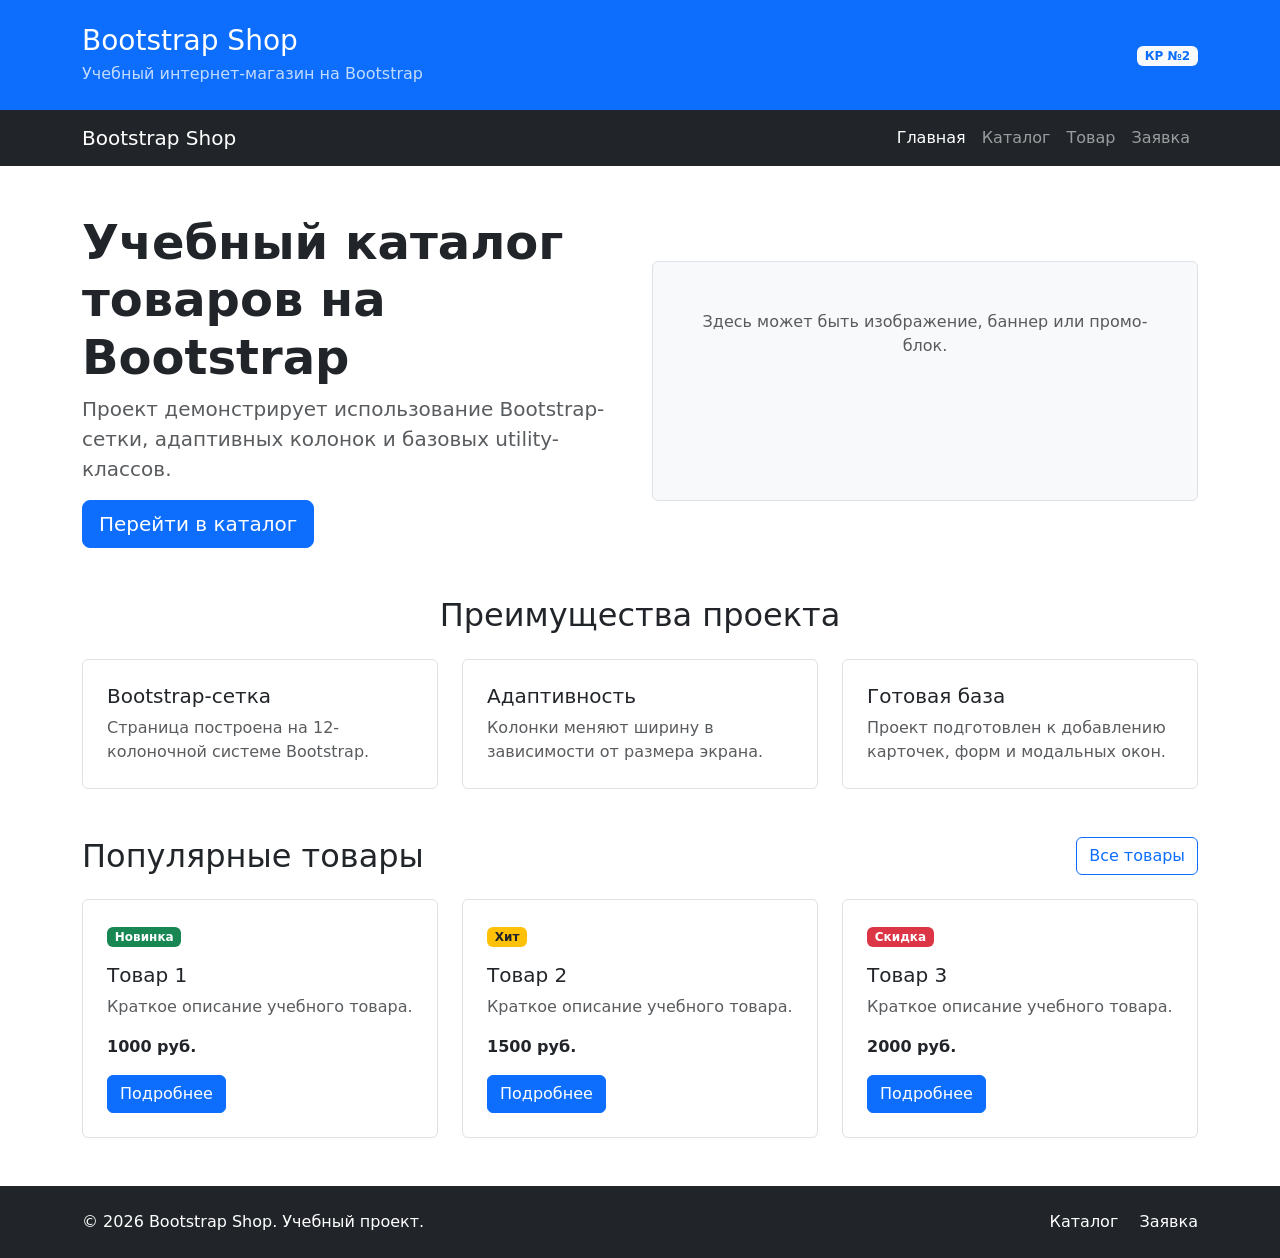
==== index.html @ 8d4ff2e7 "feat: create Bootstrap grid homepage" ====
<!DOCTYPE html>
<html lang="ru">
<head>
    <meta charset="UTF-8">
    <meta name="viewport" content="width=device-width, initial-scale=1.0">
    <meta name="description" content="Учебный интернет-магазин на Bootstrap (КР №2).">
    <title>Главная – Bootstrap Shop</title>
    <link href="https://cdn.jsdelivr.net/npm/bootstrap@5.3.3/dist/css/bootstrap.min.css" rel="stylesheet">
    <link rel="stylesheet" href="css/custom.css">
</head>
<body>

<header class="bg-primary text-white py-4">
    <div class="container">
        <div class="row align-items-center">
            <div class="col-12 col-md-8">
                <h1 class="h3 mb-1">Bootstrap Shop</h1>
                <p class="mb-0 opacity-75">Учебный интернет-магазин на Bootstrap</p>
            </div>
            <div class="col-12 col-md-4 text-md-end mt-3 mt-md-0">
                <span class="badge bg-light text-primary">КР №2</span>
            </div>
        </div>
    </div>
</header>

<nav class="navbar navbar-expand-lg navbar-dark bg-dark">
    <div class="container">
        <a class="navbar-brand" href="index.html">Bootstrap Shop</a>
        <button class="navbar-toggler" type="button" data-bs-toggle="collapse" data-bs-target="#mainNavbar" aria-controls="mainNavbar" aria-expanded="false" aria-label="Переключить навигацию">
            <span class="navbar-toggler-icon"></span>
        </button>
        <div class="collapse navbar-collapse" id="mainNavbar">
            <ul class="navbar-nav ms-auto">
                <li class="nav-item">
                    <a class="nav-link active" aria-current="page" href="index.html">Главная</a>
                </li>
                <li class="nav-item">
                    <a class="nav-link" href="catalog.html">Каталог</a>
                </li>
                <li class="nav-item">
                    <a class="nav-link" href="product.html">Товар</a>
                </li>
                <li class="nav-item">
                    <a class="nav-link" href="order.html">Заявка</a>
                </li>
            </ul>
        </div>
    </div>
</nav>

<main>
    <!-- Hero-блок -->
    <section class="container my-5">
        <div class="row align-items-center g-4">
            <div class="col-12 col-lg-6">
                <h2 class="display-5 fw-bold">Учебный каталог товаров на Bootstrap</h2>
                <p class="lead text-muted">
                    Проект демонстрирует использование Bootstrap-сетки, адаптивных колонок и базовых utility-классов.
                </p>
                <a class="btn btn-primary btn-lg" href="catalog.html">Перейти в каталог</a>
            </div>
            <div class="col-12 col-lg-6">
                <div class="placeholder-box p-5 bg-light border rounded text-center">
                    <p class="mb-0 text-muted">Здесь может быть изображение, баннер или промо-блок.</p>
                </div>
            </div>
        </div>
    </section>

    <!-- Преимущества -->
    <section class="container my-5">
        <h2 class="text-center mb-4">Преимущества проекта</h2>
        <div class="row g-4">
            <div class="col-12 col-md-4">
                <div class="p-4 border rounded h-100 bg-white">
                    <h3 class="h5">Bootstrap-сетка</h3>
                    <p class="mb-0 text-muted">Страница построена на 12-колоночной системе Bootstrap.</p>
                </div>
            </div>
            <div class="col-12 col-md-4">
                <div class="p-4 border rounded h-100 bg-white">
                    <h3 class="h5">Адаптивность</h3>
                    <p class="mb-0 text-muted">Колонки меняют ширину в зависимости от размера экрана.</p>
                </div>
            </div>
            <div class="col-12 col-md-4">
                <div class="p-4 border rounded h-100 bg-white">
                    <h3 class="h5">Готовая база</h3>
                    <p class="mb-0 text-muted">Проект подготовлен к добавлению карточек, форм и модальных окон.</p>
                </div>
            </div>
        </div>
    </section>

    <!-- Популярные товары -->
    <section class="container my-5">
        <div class="d-flex justify-content-between align-items-center mb-4">
            <h2 class="mb-0">Популярные товары</h2>
            <a class="btn btn-outline-primary" href="catalog.html">Все товары</a>
        </div>
        <div class="row g-4">
            <div class="col-12 col-md-6 col-lg-4">
                <div class="border rounded h-100 p-4">
                    <span class="badge bg-success mb-3">Новинка</span>
                    <h3 class="h5">Товар 1</h3>
                    <p class="text-muted">Краткое описание учебного товара.</p>
                    <p class="fw-bold mb-3">1000 руб.</p>
                    <a class="btn btn-primary" href="product.html">Подробнее</a>
                </div>
            </div>
            <div class="col-12 col-md-6 col-lg-4">
                <div class="border rounded h-100 p-4">
                    <span class="badge bg-warning text-dark mb-3">Хит</span>
                    <h3 class="h5">Товар 2</h3>
                    <p class="text-muted">Краткое описание учебного товара.</p>
                    <p class="fw-bold mb-3">1500 руб.</p>
                    <a class="btn btn-primary" href="product.html">Подробнее</a>
                </div>
            </div>
            <div class="col-12 col-md-6 col-lg-4">
                <div class="border rounded h-100 p-4">
                    <span class="badge bg-danger mb-3">Скидка</span>
                    <h3 class="h5">Товар 3</h3>
                    <p class="text-muted">Краткое описание учебного товара.</p>
                    <p class="fw-bold mb-3">2000 руб.</p>
                    <a class="btn btn-primary" href="product.html">Подробнее</a>
                </div>
            </div>
        </div>
    </section>
</main>

<footer class="bg-dark text-white py-4 mt-5">
    <div class="container">
        <div class="row align-items-center g-3">
            <div class="col-12 col-md-6">
                <p class="mb-0">&copy; 2026 Bootstrap Shop. Учебный проект.</p>
            </div>
            <div class="col-12 col-md-6 text-md-end">
                <a class="text-white text-decoration-none me-3" href="catalog.html">Каталог</a>
                <a class="text-white text-decoration-none" href="order.html">Заявка</a>
            </div>
        </div>
    </div>
</footer>

<script src="https://cdn.jsdelivr.net/npm/bootstrap@5.3.3/dist/js/bootstrap.bundle.min.js"></script>
</body>
</html>
---- css/custom.css ----
body {
    min-height: 100vh;
}

.placeholder-box {
    min-height: 240px;
}
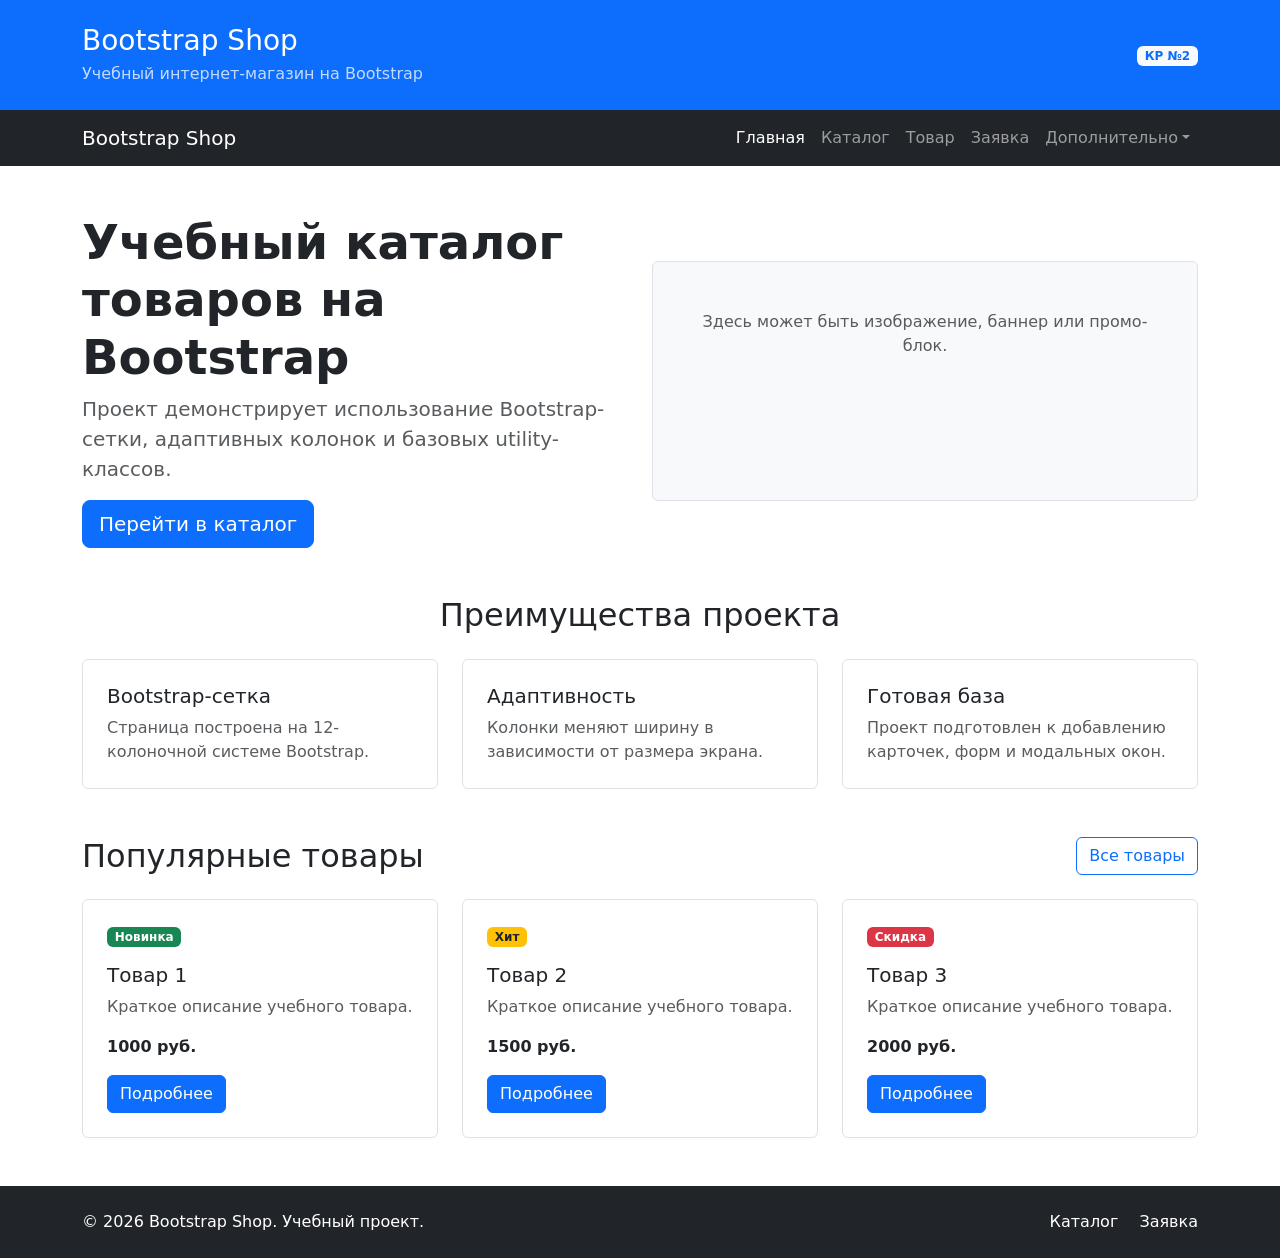
==== commit caad9ef1: "feat: add Bootstrap components pages" ====
--- a/index.html
+++ b/index.html
@@ -43,6 +43,14 @@
                 </li>
                 <li class="nav-item">
                     <a class="nav-link" href="order.html">Заявка</a>
+                </li>
+                <li class="nav-item dropdown">
+                    <a class="nav-link dropdown-toggle" href="#" role="button" data-bs-toggle="dropdown" aria-expanded="false">Дополнительно</a>
+                    <ul class="dropdown-menu">
+                        <li><a class="dropdown-item" href="catalog.html">Все товары</a></li>
+                        <li><a class="dropdown-item" href="order.html">Оформить заявку</a></li>
+                        <li><a class="dropdown-item" href="index.html#popular">Популярное</a></li>
+                    </ul>
                 </li>
             </ul>
         </div>
--- a/css/custom.css
+++ b/css/custom.css
@@ -4,4 +4,12 @@
 
 .placeholder-box {
     min-height: 240px;
+}
+.placeholder-image {
+    min-height: 320px;
+}
+
+.card-img-top {
+    height: 180px;
+    object-fit: cover;
 }
